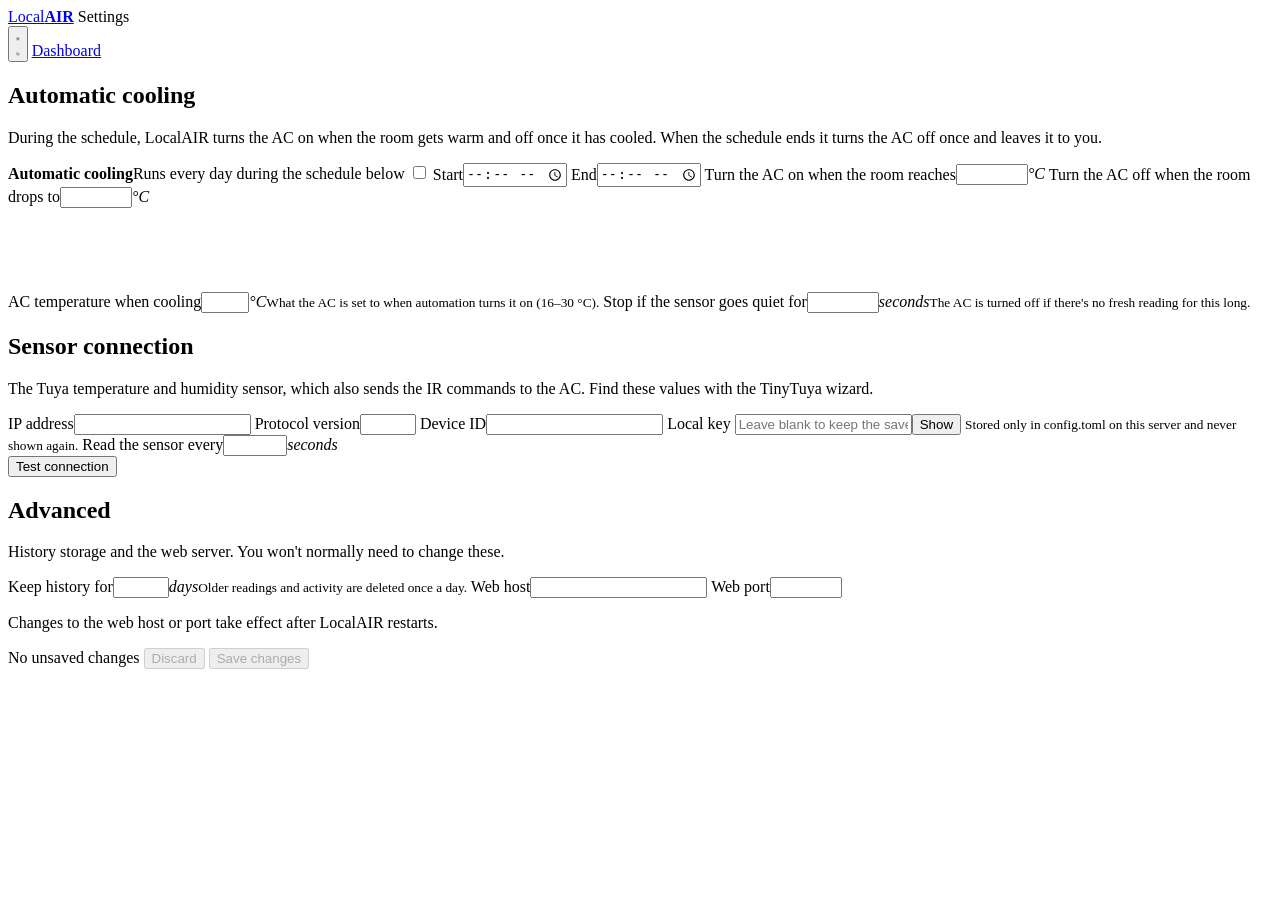
==== src/static/settings.html @ 76533962 "feat(ui): redesign dashboard and settings; hand back AC after schedule Move the dashboard and Settin" ====
<!doctype html>
<html lang="en" data-theme="dark">
<head>
  <meta charset="utf-8">
  <meta name="viewport" content="width=device-width, initial-scale=1">
  <title>LocalAIR settings</title>
  <link rel="icon" type="image/png" href="/localair.png">
  <link rel="apple-touch-icon" href="/localair.png">
  <script src="/static/theme.js"></script>
  <link rel="stylesheet" href="/static/app.css">
  <link rel="stylesheet" href="/static/settings.css">
</head>
<body>
<main>
  <header class="top">
    <a class="mark" href="/">Local<b>AIR</b></a>
    <span class="crumb">Settings</span>
    <div class="end">
      <button class="icon-btn" id="themeToggle" type="button">
        <svg class="icon-sun" viewBox="0 0 24 24" fill="none" stroke="currentColor" stroke-width="2" stroke-linecap="round"><circle cx="12" cy="12" r="4"/><path d="M12 2v2M12 20v2M4.9 4.9l1.4 1.4M17.7 17.7l1.4 1.4M2 12h2M20 12h2M4.9 19.1l1.4-1.4M17.7 6.3l1.4-1.4"/></svg>
        <svg class="icon-moon" viewBox="0 0 24 24" fill="none" stroke="currentColor" stroke-width="2" stroke-linecap="round" stroke-linejoin="round"><path d="M21 12.8A9 9 0 1 1 11.2 3a7 7 0 0 0 9.8 9.8z"/></svg>
      </button>
      <a class="btn-quiet" href="/">Dashboard</a>
    </div>
  </header>

  <form id="form" novalidate>
    <section>
      <div class="intro">
        <h2>Automatic cooling</h2>
        <p>During the schedule, LocalAIR turns the AC on when the room gets warm and off once it has cooled. When the schedule ends it turns the AC off once and leaves it to you.</p>
      </div>
      <div class="fields">
        <label class="switch-row full">
          <span><strong>Automatic cooling</strong><span>Runs every day during the schedule below</span></span>
          <input class="switch" type="checkbox" role="switch" name="climate_enabled">
        </label>
        <label class="f"><span>Start</span><span class="input"><input type="time" name="climate_start" required></span></label>
        <label class="f"><span>End</span><span class="input"><input type="time" name="climate_end" required></span></label>
        <label class="f"><span>Turn the AC on when the room reaches</span><span class="input"><input type="number" name="turn_on_at" step="0.1" min="-20" max="60" inputmode="decimal" required><em>°C</em></span></label>
        <label class="f"><span>Turn the AC off when the room drops to</span><span class="input"><input type="number" name="turn_off_at" step="0.1" min="-20" max="60" inputmode="decimal" required><em>°C</em></span></label>
        <div class="preview full">
          <p id="bandText"></p>
          <svg id="bandPreview" height="64" aria-hidden="true"></svg>
        </div>
        <label class="f"><span>AC temperature when cooling</span><span class="input"><input type="number" name="aircon_temperature" min="16" max="30" step="1" inputmode="numeric" required><em>°C</em></span><small>What the AC is set to when automation turns it on (16–30 °C).</small></label>
        <label class="f"><span>Stop if the sensor goes quiet for</span><span class="input"><input type="number" name="sensor_timeout_seconds" min="5" max="86400" step="1" inputmode="numeric" required><em>seconds</em></span><small>The AC is turned off if there's no fresh reading for this long.</small></label>
      </div>
    </section>

    <section>
      <div class="intro">
        <h2>Sensor connection</h2>
        <p>The Tuya temperature and humidity sensor, which also sends the IR commands to the AC. Find these values with the TinyTuya wizard.</p>
      </div>
      <div class="fields">
        <label class="f"><span>IP address</span><span class="input"><input name="ip_address" autocomplete="off" spellcheck="false" required></span></label>
        <label class="f"><span>Protocol version</span><span class="input"><input type="number" name="protocol_version" min="3.1" max="3.5" step="0.1" inputmode="decimal" required></span></label>
        <label class="f full"><span>Device ID</span><span class="input"><input name="device_id" autocomplete="off" spellcheck="false" required></span></label>
        <label class="f full"><span>Local key <span class="saved" id="keySaved" hidden>✓ Saved</span></span>
          <span class="input"><input type="password" name="local_key" autocomplete="new-password" spellcheck="false" placeholder="Leave blank to keep the saved key"><button class="eye" type="button" id="showKey">Show</button></span>
          <small>Stored only in config.toml on this server and never shown again.</small></label>
        <label class="f"><span>Read the sensor every</span><span class="input"><input type="number" name="poll_interval_seconds" min="5" max="3600" step="1" inputmode="numeric" required><em>seconds</em></span></label>
        <div class="test full">
          <button class="btn" type="button" id="testButton">Test connection</button>
          <span class="result" id="testResult" role="status"></span>
        </div>
      </div>
    </section>

    <section>
      <div class="intro">
        <h2>Advanced</h2>
        <p>History storage and the web server. You won't normally need to change these.</p>
      </div>
      <div class="fields">
        <label class="f full"><span>Keep history for</span><span class="input"><input type="number" name="history_retention_days" min="1" max="365" step="1" inputmode="numeric" required><em>days</em></span><small>Older readings and activity are deleted once a day.</small></label>
        <label class="f"><span>Web host</span><span class="input"><input name="server_host" autocomplete="off" spellcheck="false" required></span></label>
        <label class="f"><span>Web port</span><span class="input"><input type="number" name="server_port" min="1" max="65535" step="1" inputmode="numeric" required></span></label>
        <div class="note full" id="envNote" hidden><b>!</b><span id="envNoteText"></span></div>
        <p class="hint full" id="restartNote">Changes to the web host or port take effect after LocalAIR restarts.</p>
      </div>
    </section>
  </form>
</main>

<div class="savebar" id="savebar">
  <div>
    <span id="saveStatus" role="status">No unsaved changes</span>
    <button class="btn" type="button" id="discard" disabled>Discard</button>
    <button class="primary" type="submit" form="form" id="save" disabled>Save changes</button>
  </div>
</div>
<script src="/static/settings.js"></script>
</body>
</html>
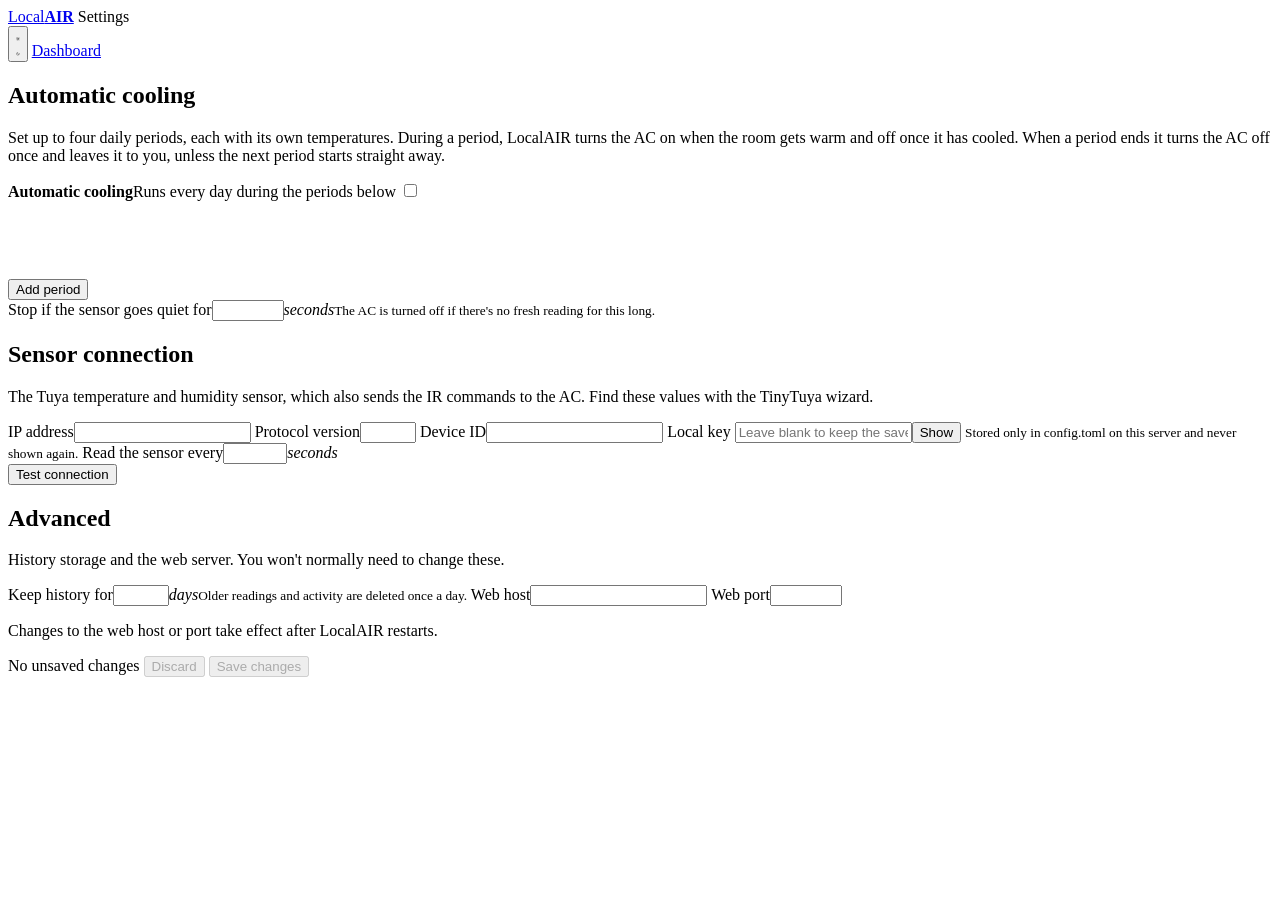
==== commit 2ad2be73: "feat(climate): support up to four daily cooling periods Automatic cooling now runs on a list of dail" ====
--- a/src/static/settings.html
+++ b/src/static/settings.html
@@ -4,8 +4,8 @@
   <meta charset="utf-8">
   <meta name="viewport" content="width=device-width, initial-scale=1">
   <title>LocalAIR settings</title>
-  <link rel="icon" type="image/png" href="/localair.png">
-  <link rel="apple-touch-icon" href="/localair.png">
+  <link rel="icon" type="image/png" href="/localair.png?v=2">
+  <link rel="apple-touch-icon" href="/localair.png?v=2">
   <script src="/static/theme.js"></script>
   <link rel="stylesheet" href="/static/app.css">
   <link rel="stylesheet" href="/static/settings.css">
@@ -28,22 +28,22 @@
     <section>
       <div class="intro">
         <h2>Automatic cooling</h2>
-        <p>During the schedule, LocalAIR turns the AC on when the room gets warm and off once it has cooled. When the schedule ends it turns the AC off once and leaves it to you.</p>
+        <p>Set up to four daily periods, each with its own temperatures. During a period, LocalAIR turns the AC on when the room gets warm and off once it has cooled. When a period ends it turns the AC off once and leaves it to you, unless the next period starts straight away.</p>
       </div>
       <div class="fields">
         <label class="switch-row full">
-          <span><strong>Automatic cooling</strong><span>Runs every day during the schedule below</span></span>
+          <span><strong>Automatic cooling</strong><span>Runs every day during the periods below</span></span>
           <input class="switch" type="checkbox" role="switch" name="climate_enabled">
         </label>
-        <label class="f"><span>Start</span><span class="input"><input type="time" name="climate_start" required></span></label>
-        <label class="f"><span>End</span><span class="input"><input type="time" name="climate_end" required></span></label>
-        <label class="f"><span>Turn the AC on when the room reaches</span><span class="input"><input type="number" name="turn_on_at" step="0.1" min="-20" max="60" inputmode="decimal" required><em>°C</em></span></label>
-        <label class="f"><span>Turn the AC off when the room drops to</span><span class="input"><input type="number" name="turn_off_at" step="0.1" min="-20" max="60" inputmode="decimal" required><em>°C</em></span></label>
-        <div class="preview full">
-          <p id="bandText"></p>
-          <svg id="bandPreview" height="64" aria-hidden="true"></svg>
+        <div class="timeline full">
+          <p id="timelineText"></p>
+          <svg id="timeline" height="58" role="img" aria-label="Periods across the day"></svg>
         </div>
-        <label class="f"><span>AC temperature when cooling</span><span class="input"><input type="number" name="aircon_temperature" min="16" max="30" step="1" inputmode="numeric" required><em>°C</em></span><small>What the AC is set to when automation turns it on (16–30 °C).</small></label>
+        <div class="periods full" id="periods"></div>
+        <div class="full add-row">
+          <button class="btn" type="button" id="addPeriod">Add period</button>
+          <span class="hint" id="periodHint"></span>
+        </div>
         <label class="f"><span>Stop if the sensor goes quiet for</span><span class="input"><input type="number" name="sensor_timeout_seconds" min="5" max="86400" step="1" inputmode="numeric" required><em>seconds</em></span><small>The AC is turned off if there's no fresh reading for this long.</small></label>
       </div>
     </section>
@@ -77,7 +77,7 @@
         <label class="f full"><span>Keep history for</span><span class="input"><input type="number" name="history_retention_days" min="1" max="365" step="1" inputmode="numeric" required><em>days</em></span><small>Older readings and activity are deleted once a day.</small></label>
         <label class="f"><span>Web host</span><span class="input"><input name="server_host" autocomplete="off" spellcheck="false" required></span></label>
         <label class="f"><span>Web port</span><span class="input"><input type="number" name="server_port" min="1" max="65535" step="1" inputmode="numeric" required></span></label>
-        <div class="note full" id="envNote" hidden><b>!</b><span id="envNoteText"></span></div>
+        <p class="hint full" id="envNote" hidden>Set by the container (LOCALAIR_HOST and LOCALAIR_PORT). To change them, edit the Unraid template.</p>
         <p class="hint full" id="restartNote">Changes to the web host or port take effect after LocalAIR restarts.</p>
       </div>
     </section>
